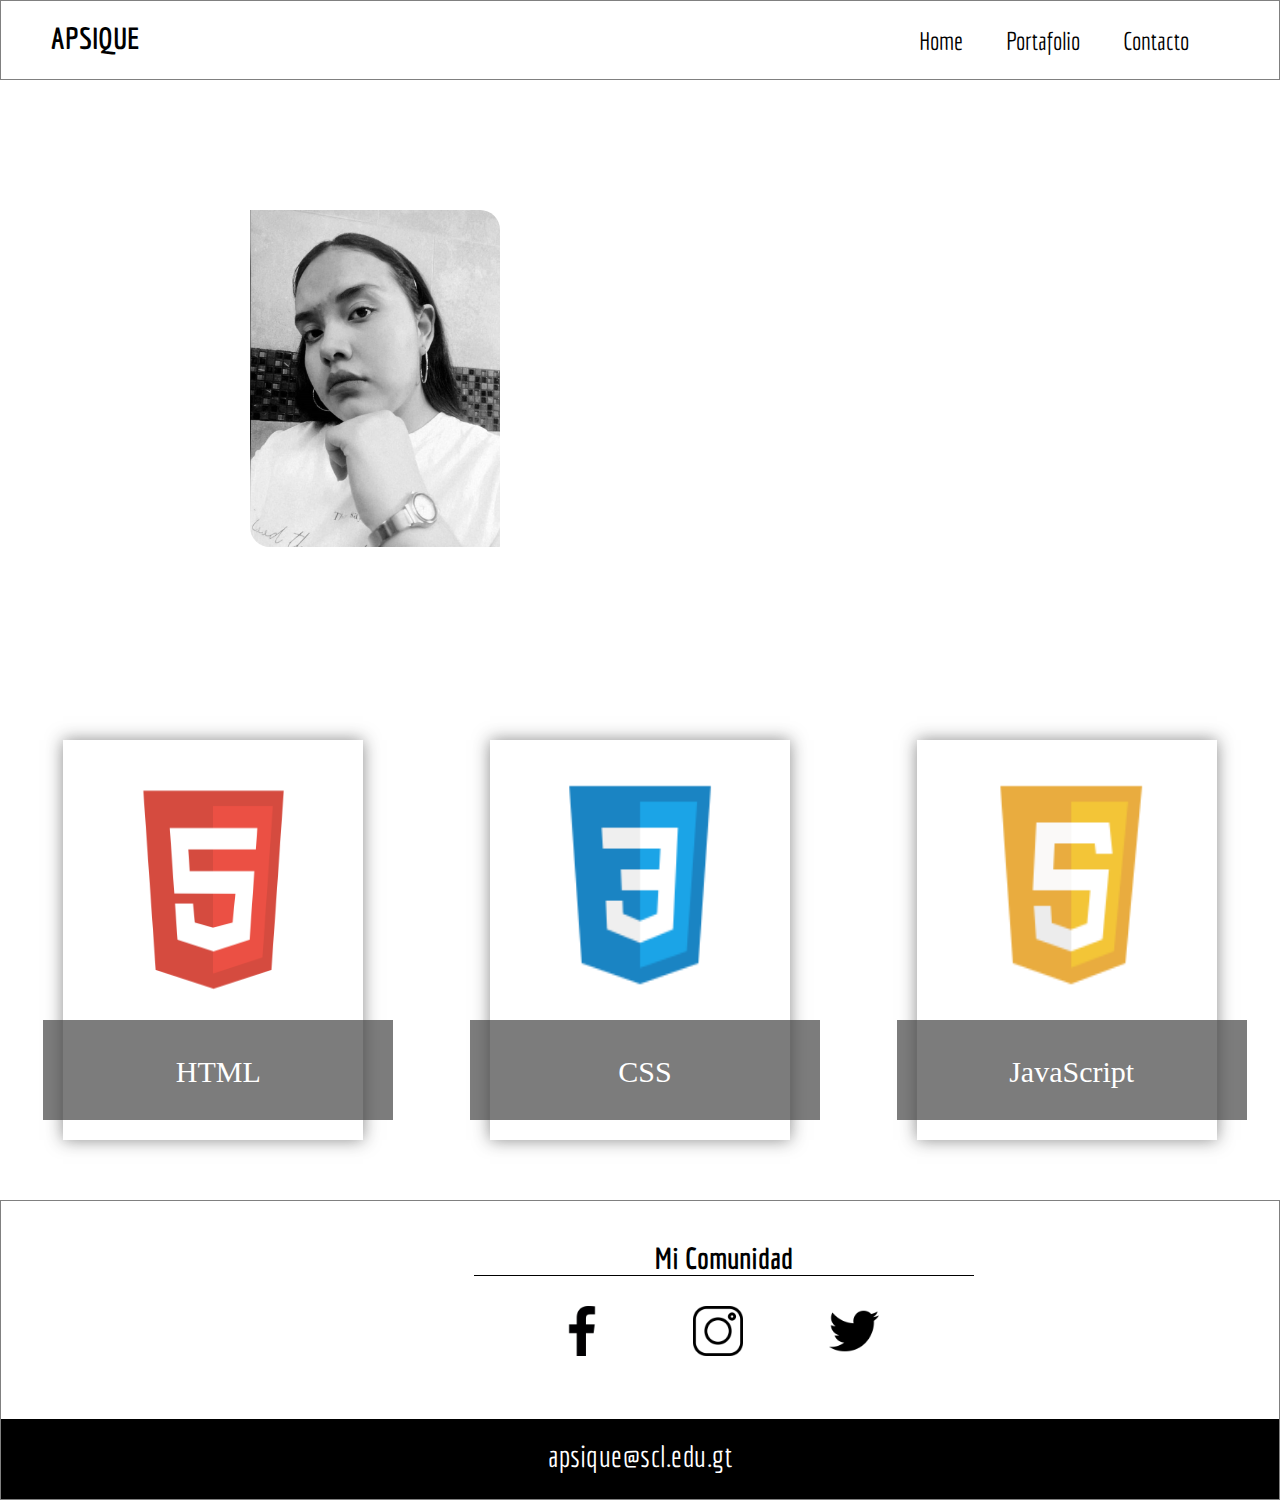
==== index.html @ 08b55b55 "Se agregaron los todos los archivos" ====
<!DOCTYPE html>
<html lang="en">
<head>
    <link rel="preconnect" href="https://fonts.gstatic.com">
    <link href="https://fonts.googleapis.com/css2?family=Economica&display=swap" rel="stylesheet">
    <link rel="stylesheet" href="css/index.css">
    <link rel="stylesheet" href="css/general.css">
    <meta charset="UTF-8">
    <meta http-equiv="X-UA-Compatible" content="IE=edge">
    <meta name="viewport" content="width=device-width, initial-scale=1.0">
    <title>Portafolio</title>
</head>
<body>  
    <header class="encabezado">
        <div class="menuEncabezado">
            <h1 class="nav">APSIQUE</h1>
            <ul>
                <a href="index.html"><li>Home</li></a>
                <a href="Portafolio.html"><li>Portafolio</li></a>
                <a href="#"><li>Contacto</li></a>

            </ul>
        </div>
    </header>

    <section class="section">
        <div class="cajaDatos">
            <h1 class="nombre">Andrea del Pilar Sique Racanac</h1>
            <br>
            <p class="info">Bienvenido a mi portafolio en donde encontraras mi informacion personal y conoceras todos los proyectos que he realizado durante mi carrera.</p>
        </div>
        <div class="imgMiFoto"><img src="img/miFoto.jpg"></div>
    </section>

    <!----inicio del segundo section-->
    <section class="contenedor2">
        <div class="pe_cajaPrincipal">	
              <div>
                  <img class="pe_cajaImg" src="img/imgHtml.png">
                  <div class="pe_cajaTexto">
                      <p>HTML</p>
                  </div>
              </div>
          </div>

          <div class="pe_cajaPrincipal">	
              <div>
                  <img class="pe_cajaImg" src="img/imgCSS.png">
                  <div class="pe_cajaTexto">
                      <p>CSS</p>
                  </div>
              </div>
          </div> 

          <div class="pe_cajaPrincipal">	
              <div>
                  <img class="pe_cajaImg" src="img/imgJavascript.png">
                 <div class="pe_cajaTexto">
                      <p>JavaScript</p>
                  </a>
                  </div>
              </div>
          </div>
  </section>
  <!----final del segundo section----->

  <footer class="piePagina">
      <div class="redesSociales"><p>Mi Comunidad</p>
        <a href="#"><input type="image" src="img/facebook.png"></a>
        <a href="#"><input type="image" src="img/instagram.png"></a>
        <a href="#"><input type="image" src="img/twitter.png"></a>
      </div>
      <div class="footer2"><p class="correo">apsique@scl.edu.gt</p></div>
</footer>

</body>
</html>
---- css/index.css ----
body{
  background-image: url(../img/fondo1.jpg);
  background-position: top;
  background-repeat: no-repeat;


}
.section{
    width: 100%;
    height: 600px;
    position: relative;
}
.cajaDatos{
    width: 500px;
    height: 300px;
   
    box-sizing: border-box;

    position: absolute;
    right: 200px;
    top: 150px;
}
.nombre{
    font-size: 70px;
    font-weight: bolder;
    color: white;
    text-align: right;
}
.info{
    font-size: 25px;
    color: white;
    text-align: right;
}
.imgMiFoto img{
  width: 250px;
  border-radius: 0px 20px 0px 20px;

  position: absolute;
  left: 250px;
  top: 130px;
  transition: 0.4s;
}
.imgMiFoto img:hover{
  transform: scale(1.1);
  transition: 0.4s;
}

 /*final del primer section*/
.contenedor2{
    width: 100%;
    height: 500px;
    opacity: 0.9;
    margin: auto;
    margin-top: 20px;
    display: flex;

}
.pe_cajaPrincipal {
  width: 300px;
  height: 400px;
  margin: auto;
  margin-top: 40px;

  background-color: #ffffff;
  -webkit-box-shadow: 0px 0px 16px 0px rgba(50, 50, 50, 0.63);
  -moz-box-shadow:    0px 0px 16px 0px rgba(50, 50, 50, 0.63);
  box-shadow:         0px 0px 16px 0px rgba(50, 50, 50, 0.63);
}
.pe_cajaImg {
  width: 200px;
  height: 250px;
  margin: auto;
  margin-top: 20px;
  margin-left: 50px;  
  
  position: absolute;
  transition: 1.5s;
}
.pe_cajaImg:hover{
  transform: scale(1.2,1.2);
  transition: 1s;
}
.pe_cajaTexto {
  width: 350px;
  height: 100px;
  background-color: rgba(44, 44, 44, 0.685);
  margin: auto;
  margin-top: 280px;
  margin-left: -20px;


  position: absolute;
}
.pe_cajaTexto p {
  color: #ffffff;
  text-align: center;
  font-size: 30px;
  font-family: 'Neucha', cursive;
  margin-top: 35px;
}
---- css/general.css ----
*{
    margin: 0;
    padding: 0;
    text-decoration: none;
    font-family: 'Economica', sans-serif;
}
.encabezado{
    width: 100%;
    height: 80px;
    padding: 20px;
    box-sizing: border-box;
    border: gray 1px solid;
    background-color: #ffffff;
}
.menuEncabezado{
    width: 100%;
    height: 40px;
    position: relative;
}
.nav{
    display: inline-block;
    margin-left: 30px;
    font-size: 30px;
}
ul{
    width: auto;
    height: auto;
    display: inline-block;
    position: absolute;
    right: 50px;
    margin-top: 5px;

}
ul li{
    list-style: none;
    display: inline-block;
    font-size: 25px;
    padding: 0px 20px 0px 20px;
    cursor: pointer;
    color: black;
    transition: 0.2s;
}
li:hover{
   
    transition: 0.3s;
    border-bottom: black 2px solid;
}
.piePagina{
    border: gray 1px solid;
    width: 100%;
    height: 300px;
    box-sizing: border-box;
    background-color: #ffffff;

    position: relative;
}
.redesSociales{
    width: 500px;
    height: 150px;

    position: absolute;
    left: 37%;
    top: 30px;
}
.redesSociales p{
    font-size: 30px;
    text-align: center;
    margin-top: 10px;
    font-weight: bold;
    border-bottom: 1px solid black;
}
.redesSociales input{
    width: 50px;
    height: 50px;
    margin-top: 30px;
    margin-left: 83px;
}
.footer2{
    width: 100%;
    height: 80px;
    box-sizing: border-box;
    background-color: black;

    position: absolute;
    bottom: 0px;
}
.correo{
    color: white;
    font-size: 30px;
    text-align: center;
    padding-top: 20px;
    letter-spacing: 0.5px;
}
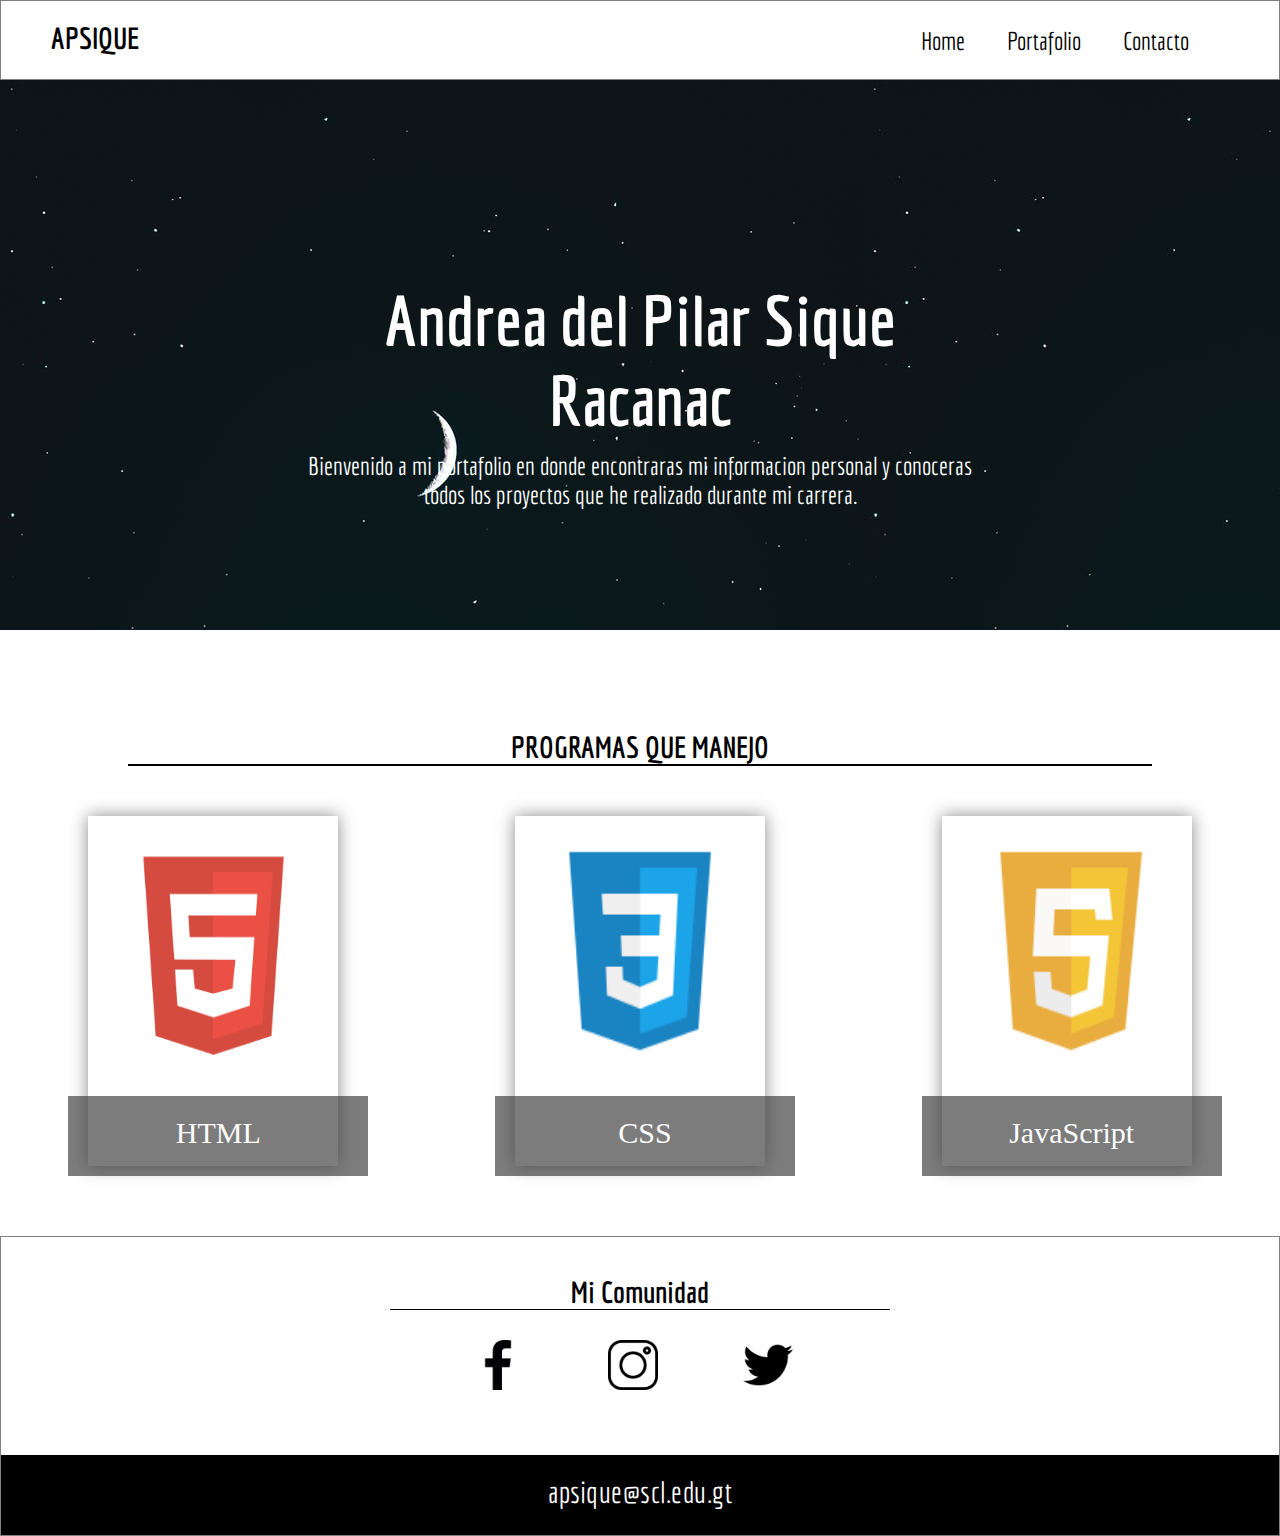
==== commit f89ad301: "Se modificó el menú para la versión móvil" ====
--- a/index.html
+++ b/index.html
@@ -1,16 +1,24 @@
 <!DOCTYPE html>
 <html lang="en">
 <head>
-    <link rel="preconnect" href="https://fonts.gstatic.com">
-    <link href="https://fonts.googleapis.com/css2?family=Economica&display=swap" rel="stylesheet">
-    <link rel="stylesheet" href="css/index.css">
-    <link rel="stylesheet" href="css/general.css">
     <meta charset="UTF-8">
     <meta http-equiv="X-UA-Compatible" content="IE=edge">
     <meta name="viewport" content="width=device-width, initial-scale=1.0">
+
+    <!--section fonts-->
+    <link rel="preconnect" href="https://fonts.gstatic.com">
+    <link href="https://fonts.googleapis.com/css2?family=Economica&display=swap" rel="stylesheet">
+
+    <!--section css-->
+    <link rel="stylesheet" href="css/index.css">
+    <link rel="stylesheet" href="css/general.css">
+    
     <title>Portafolio</title>
+
 </head>
+
 <body>  
+
     <header class="encabezado">
         <div class="menuEncabezado">
             <h1 class="nav">APSIQUE</h1>
@@ -23,16 +31,18 @@
         </div>
     </header>
 
+<section class="body">
+    <!--inicio del primer section-->
     <section class="section">
         <div class="cajaDatos">
             <h1 class="nombre">Andrea del Pilar Sique Racanac</h1>
             <br>
             <p class="info">Bienvenido a mi portafolio en donde encontraras mi informacion personal y conoceras todos los proyectos que he realizado durante mi carrera.</p>
         </div>
-        <div class="imgMiFoto"><img src="img/miFoto.jpg"></div>
     </section>
 
     <!----inicio del segundo section-->
+    <div class="titulo_cajaPrincipal"><p>PROGRAMAS QUE MANEJO</p></div>
     <section class="contenedor2">
         <div class="pe_cajaPrincipal">	
               <div>
@@ -63,6 +73,7 @@
           </div>
   </section>
   <!----final del segundo section----->
+</section>
 
   <footer class="piePagina">
       <div class="redesSociales"><p>Mi Comunidad</p>
--- a/css/index.css
+++ b/css/index.css
@@ -1,44 +1,25 @@
-body{
-  background-image: url(../img/fondo1.jpg);
-  background-position: top;
-  background-repeat: no-repeat;
-
-
-}
 .section{
     width: 100%;
-    height: 600px;
+    height: 55rem;
+    background-image: url(../img/fondo.jpeg);
+  
     position: relative;
 }
 .cajaDatos{
-    width: 500px;
-    height: 300px;
-   
-    box-sizing: border-box;
-
-    position: absolute;
-    right: 200px;
-    top: 150px;
+    width: 70rem;
+    margin: auto;
+    padding-top: 20rem;
 }
 .nombre{
-    font-size: 70px;
+    font-size: 7rem;
     font-weight: bolder;
     color: white;
-    text-align: right;
+    text-align: center;
 }
 .info{
-    font-size: 25px;
+    font-size: 2.5rem;
     color: white;
-    text-align: right;
-}
-.imgMiFoto img{
-  width: 250px;
-  border-radius: 0px 20px 0px 20px;
-
-  position: absolute;
-  left: 250px;
-  top: 130px;
-  transition: 0.4s;
+    text-align: center;
 }
 .imgMiFoto img:hover{
   transform: scale(1.1);
@@ -46,20 +27,33 @@
 }
 
  /*final del primer section*/
+.titulo_cajaPrincipal{
+  width: 80%;
+  height: auto;
+  margin: auto;
+  margin-top: 10rem;
+  border-bottom: 2px solid black;
+}
+.titulo_cajaPrincipal p{
+  text-align: center;
+  margin-top: 2rem;
+  font-weight: bold;
+  font-size: 3rem;
+  color: black;
+}
 .contenedor2{
     width: 100%;
-    height: 500px;
+    height: 45rem;
     opacity: 0.9;
     margin: auto;
-    margin-top: 20px;
+    margin-top: 2rem;
     display: flex;
-
 }
 .pe_cajaPrincipal {
-  width: 300px;
-  height: 400px;
+  width: 25rem;
+  height: 35rem;
   margin: auto;
-  margin-top: 40px;
+  margin-top: 3rem;
 
   background-color: #ffffff;
   -webkit-box-shadow: 0px 0px 16px 0px rgba(50, 50, 50, 0.63);
@@ -67,11 +61,11 @@
   box-shadow:         0px 0px 16px 0px rgba(50, 50, 50, 0.63);
 }
 .pe_cajaImg {
-  width: 200px;
-  height: 250px;
+  width: 20rem;
+  height: 25rem;
   margin: auto;
-  margin-top: 20px;
-  margin-left: 50px;  
+  margin-top: 1rem;
+  margin-left: 2.5rem;  
   
   position: absolute;
   transition: 1.5s;
@@ -81,20 +75,19 @@
   transition: 1s;
 }
 .pe_cajaTexto {
-  width: 350px;
-  height: 100px;
+  width: 30rem;
+  height: 8rem;
   background-color: rgba(44, 44, 44, 0.685);
   margin: auto;
-  margin-top: 280px;
-  margin-left: -20px;
-
+  margin-top: 28rem;
+  margin-left: -2rem;
 
   position: absolute;
 }
 .pe_cajaTexto p {
   color: #ffffff;
   text-align: center;
-  font-size: 30px;
+  font-size: 3rem;
   font-family: 'Neucha', cursive;
-  margin-top: 35px;
+  margin-top: 2rem;
 }
--- a/css/general.css
+++ b/css/general.css
@@ -4,45 +4,52 @@
     padding: 0;
     text-decoration: none;
     font-family: 'Economica', sans-serif;
+    box-sizing: border-box;
+}
+html{
+    font-size: 62.5%;
+}
+.body{
+    max-width: 100%;
+    margin: auto;
 }
 .encabezado{
     width: 100%;
-    height: 80px;
-    padding: 20px;
+    height: 8rem;
+    padding: 2rem;
     box-sizing: border-box;
     border: gray 1px solid;
     background-color: #ffffff;
 }
 .menuEncabezado{
     width: 100%;
-    height: 40px;
+    height: 4rem;
     position: relative;
 }
 .nav{
     display: inline-block;
-    margin-left: 30px;
-    font-size: 30px;
+    margin-left: 3rem;
+    font-size: 3rem;
 }
 ul{
     width: auto;
     height: auto;
     display: inline-block;
     position: absolute;
-    right: 50px;
-    margin-top: 5px;
+    right: 5rem;
+    margin-top: 0.5rem;
 
 }
 ul li{
     list-style: none;
     display: inline-block;
-    font-size: 25px;
-    padding: 0px 20px 0px 20px;
+    font-size: 2.5rem;
+    padding: 0rem 2rem 0rem 2rem;
     cursor: pointer;
     color: black;
     transition: 0.2s;
 }
 li:hover{
-   
     transition: 0.3s;
     border-bottom: black 2px solid;
 }
@@ -56,39 +63,39 @@
     position: relative;
 }
 .redesSociales{
-    width: 500px;
-    height: 150px;
+    width: 50rem;
+    height: 15rem;
+    margin: auto;
+    margin-top: 3.8rem;
 
-    position: absolute;
-    left: 37%;
-    top: 30px;
+    position: relative;
 }
 .redesSociales p{
-    font-size: 30px;
+    font-size: 3rem;
     text-align: center;
-    margin-top: 10px;
+    margin-top: 1rem;
     font-weight: bold;
     border-bottom: 1px solid black;
 }
 .redesSociales input{
-    width: 50px;
-    height: 50px;
-    margin-top: 30px;
-    margin-left: 83px;
+    width: 5rem;
+    height: 5rem;
+    margin-top: 3rem;
+    margin-left: 8.3rem;
 }
 .footer2{
     width: 100%;
-    height: 80px;
+    height: 8rem;
     box-sizing: border-box;
     background-color: black;
 
     position: absolute;
-    bottom: 0px;
+    bottom: 0rem;
 }
 .correo{
     color: white;
-    font-size: 30px;
+    font-size: 3rem;
     text-align: center;
-    padding-top: 20px;
-    letter-spacing: 0.5px;
+    padding-top: 2rem;
+    letter-spacing: 0.05rem;
 }
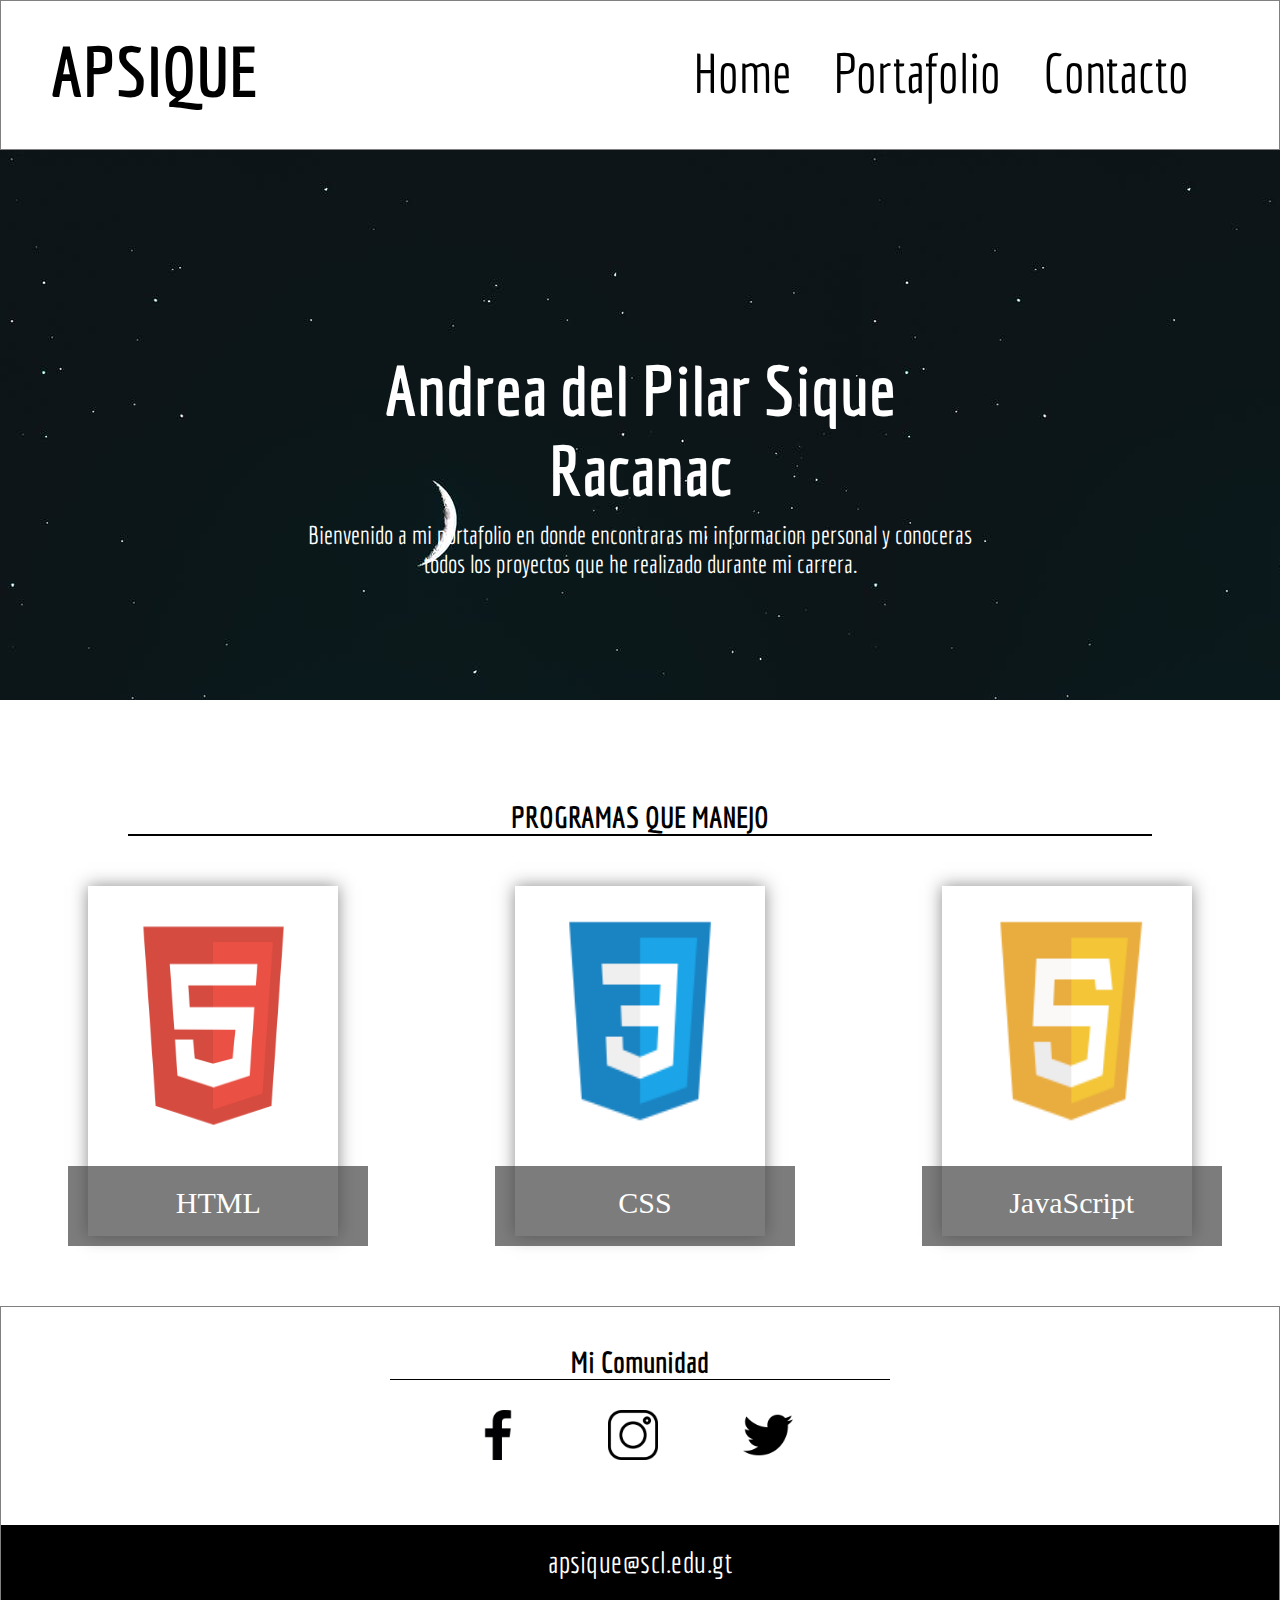
==== commit 6ac3a72b: "Se hicieron modificaciones en el diseño del index" ====
--- a/index.html
+++ b/index.html
@@ -3,15 +3,16 @@
 <head>
     <meta charset="UTF-8">
     <meta http-equiv="X-UA-Compatible" content="IE=edge">
-    <meta name="viewport" content="width=device-width, initial-scale=1.0">
 
     <!--section fonts-->
     <link rel="preconnect" href="https://fonts.gstatic.com">
     <link href="https://fonts.googleapis.com/css2?family=Economica&display=swap" rel="stylesheet">
 
     <!--section css-->
+    <link rel="stylesheet" href="css/portafolio.css">
     <link rel="stylesheet" href="css/index.css">
     <link rel="stylesheet" href="css/general.css">
+    <link rel="stylesheet" href="css/movil.css" media="(min-width: 375px)">
     
     <title>Portafolio</title>
 
--- a/css/portafolio.css
+++ b/css/portafolio.css
@@ -0,0 +1,151 @@
+body{
+    font-size: 8px;
+}
+
+/*INICIO DEL PRIMER SECTION*/
+.sectionBanner{
+    width: 100%;
+    height: 30em;
+    background-color: aqua;
+    padding-top: 10em;
+    box-sizing: border-box;
+    background-image: url(../img/fondoTexto.jpg);
+    background-position: center;
+}
+.cajaFrase{
+    width: 80%;
+    height: 10em;
+    margin: auto;
+    padding: 1em;
+    box-sizing: border-box;
+}
+.cajaFrase p{
+    text-align: center;
+    font-size: 7em;
+    color: #ffffff; 
+    font-weight: bolder;
+}
+.segundoMenu{
+    width: 100%;
+    height: 10em;
+    margin-top: 3.5em;
+    position: relative;
+}
+.tituloProyectos{
+    width: auto;
+    height: auto;
+    position: absolute;
+    top: 4em;
+    left: 12%;
+}
+.tituloProyectos p{
+    font-size: 3.5em;
+    font-weight: bolder;
+    letter-spacing: 0.1em;
+}
+.linkProyectos{
+    width: auto;
+    height: auto;
+    position: absolute;
+    right: 12%;
+    bottom: 2em;
+}
+.linkProyectos p a{
+    font-size: 2.5em;
+    text-align: end;
+    font-weight: bold;
+    color: #2471A3;
+}
+.linkProyectos p a:hover{
+    color: #154360;
+}
+
+
+/*INICIO DEL SEGUNDO SECTION*/
+.sectionDeProyectos{
+    width: 75%;
+    height: auto;
+    margin: auto;
+    margin-top: 1em;
+    margin-bottom: 3em;
+    margin-bottom: 10em;
+
+    display: flex;
+    justify-content: space-between; 
+}
+.CajaPrincipal{
+    width: 35em;
+    height: auto;
+    border: 1px solid rgb(202, 202, 202);
+    border-radius: 0.5em;
+    background-color: white;
+    -webkit-box-shadow: 4px 4px 5px 0px rgba(216, 216, 216, 0.75);
+    -moz-box-shadow:    4px 4px 5px 0px rgba(216, 216, 216, 0.75);
+    box-shadow:         4px 4px 5px 0px rgba(216, 216, 216, 0.75);
+}
+.titulo{
+    width: 35em;
+    height: 5em;
+    box-sizing: border-box;
+    padding: 0.5em 1em 0.5em 1.5em;
+}
+.titulo h1{
+    font-size: 2.5em;
+    font-weight: bold;
+}
+.imgProyecto1{
+    width: 35em;
+    height: 35em;
+    background-image: url(../img/calculadora.PNG);
+    background-size: 40em;
+    background-position: center;
+}
+.imgProyecto2{
+    width: 35em;
+    height: 35em;
+    background-color: indianred;
+}
+.imgProyecto3{
+    width: 35em;
+    height: 35em;
+    background-color: indianred;
+}
+.subtitulo{
+    width: 35em;
+    height: 4em;
+    box-sizing: border-box;
+
+    padding-top: 0.8em;
+}
+.subtitulo p{
+    font-size: 2.5em;
+    font-weight: 200;
+    text-align: center;
+}
+.parrafo{
+    width: 35em;
+    height: 7em;
+    padding: 0em 1.5em 0.5em 1.5em;    
+    box-sizing: border-box;
+}
+.parrafo p{
+    font-size: 1.7em;
+    text-align: justify;
+}
+.botones{
+    width: 100%;
+    height: 5em;
+    box-sizing: border-box;
+}
+.botones input{
+    width: 1.8em;
+    height: 1.8em;
+    
+    border-style: none;
+    margin-left: 1.2em;
+    margin-top: 0.3em;
+    background-color: white;
+}
+.botones input:hover{
+    cursor: pointer;
+}--- a/css/movil.css
+++ b/css/movil.css
@@ -0,0 +1,13 @@
+.encabezado{
+    height: 15rem;
+}
+.nav{
+    font-size: 7rem;
+    margin-top: 1rem;
+}
+ul{
+    margin-top: 2rem;
+}
+ul li{
+    font-size: 5.5rem;
+}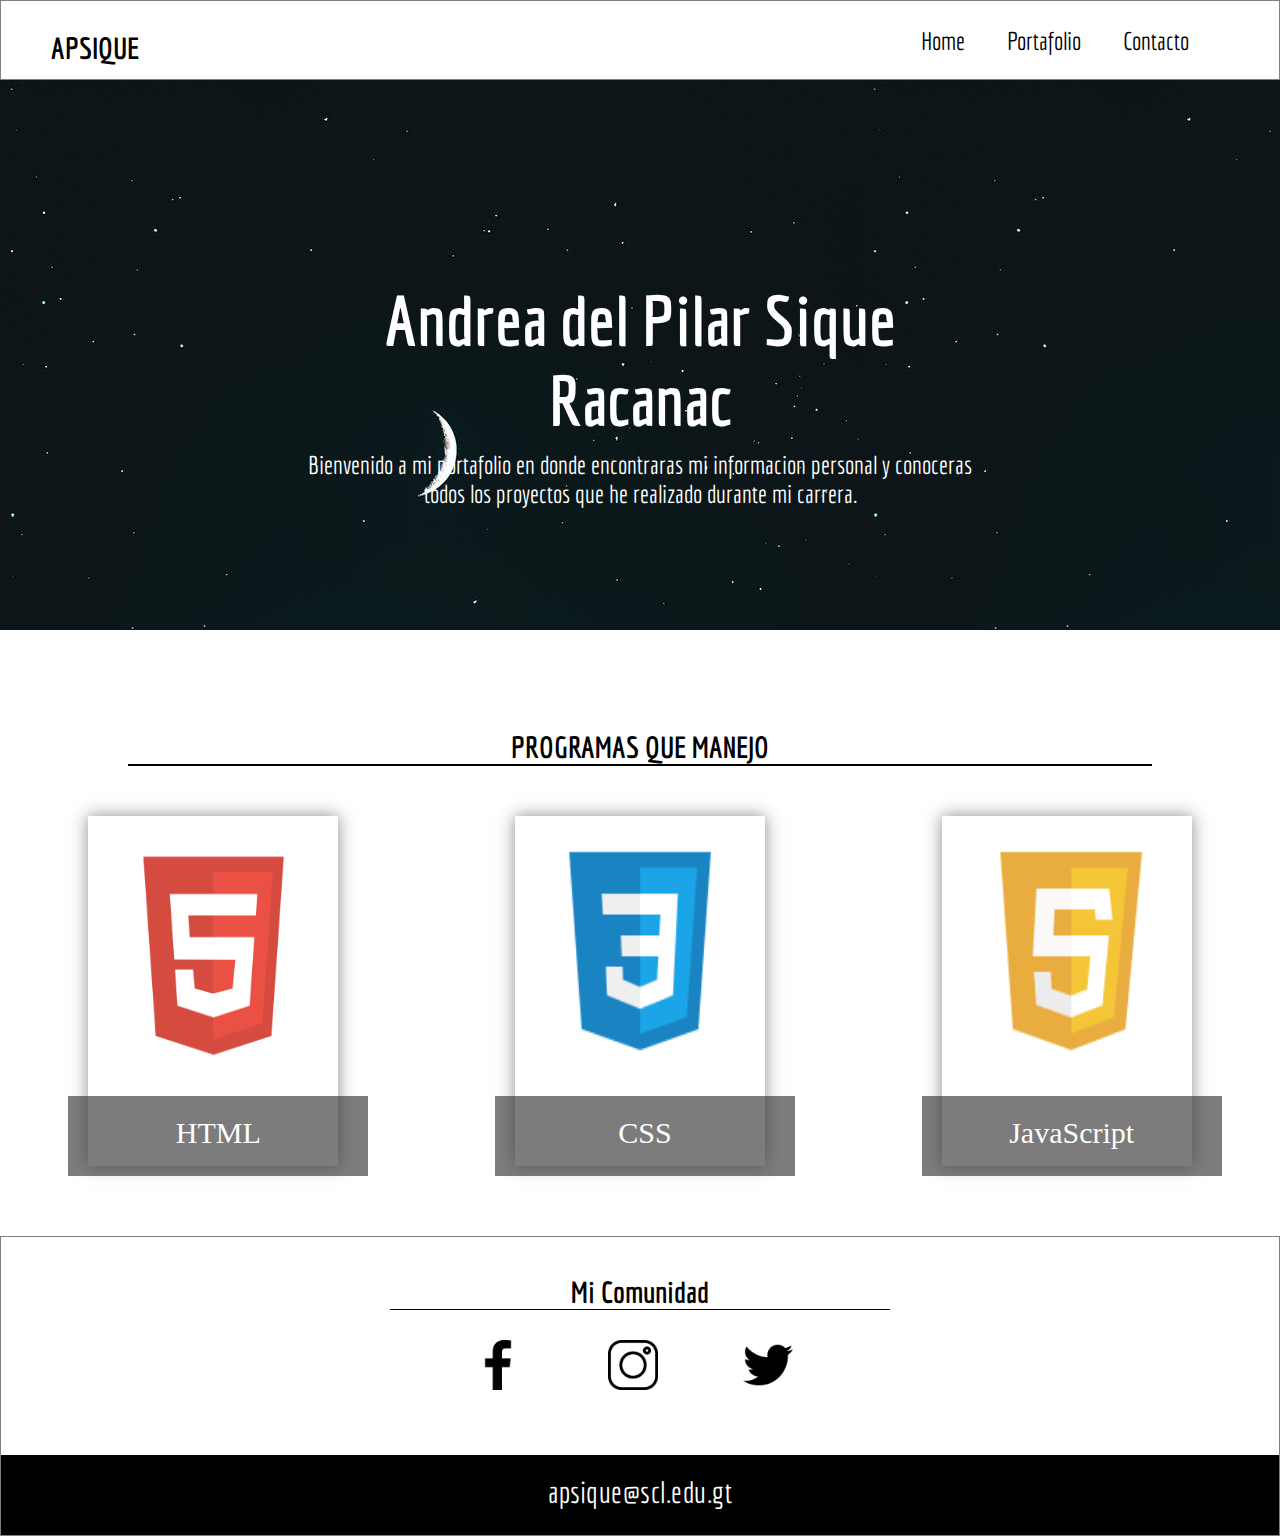
==== commit f9ed3d93: "Se agregó la red social de github, y se eliminó el link en el html del mobil" ====
--- a/index.html
+++ b/index.html
@@ -9,10 +9,10 @@
     <link href="https://fonts.googleapis.com/css2?family=Economica&display=swap" rel="stylesheet">
 
     <!--section css-->
+    <link rel="stylesheet" href="css/movil.css" media="(min-width: 375px)">
     <link rel="stylesheet" href="css/portafolio.css">
     <link rel="stylesheet" href="css/index.css">
     <link rel="stylesheet" href="css/general.css">
-    <link rel="stylesheet" href="css/movil.css" media="(min-width: 375px)">
     
     <title>Portafolio</title>
 
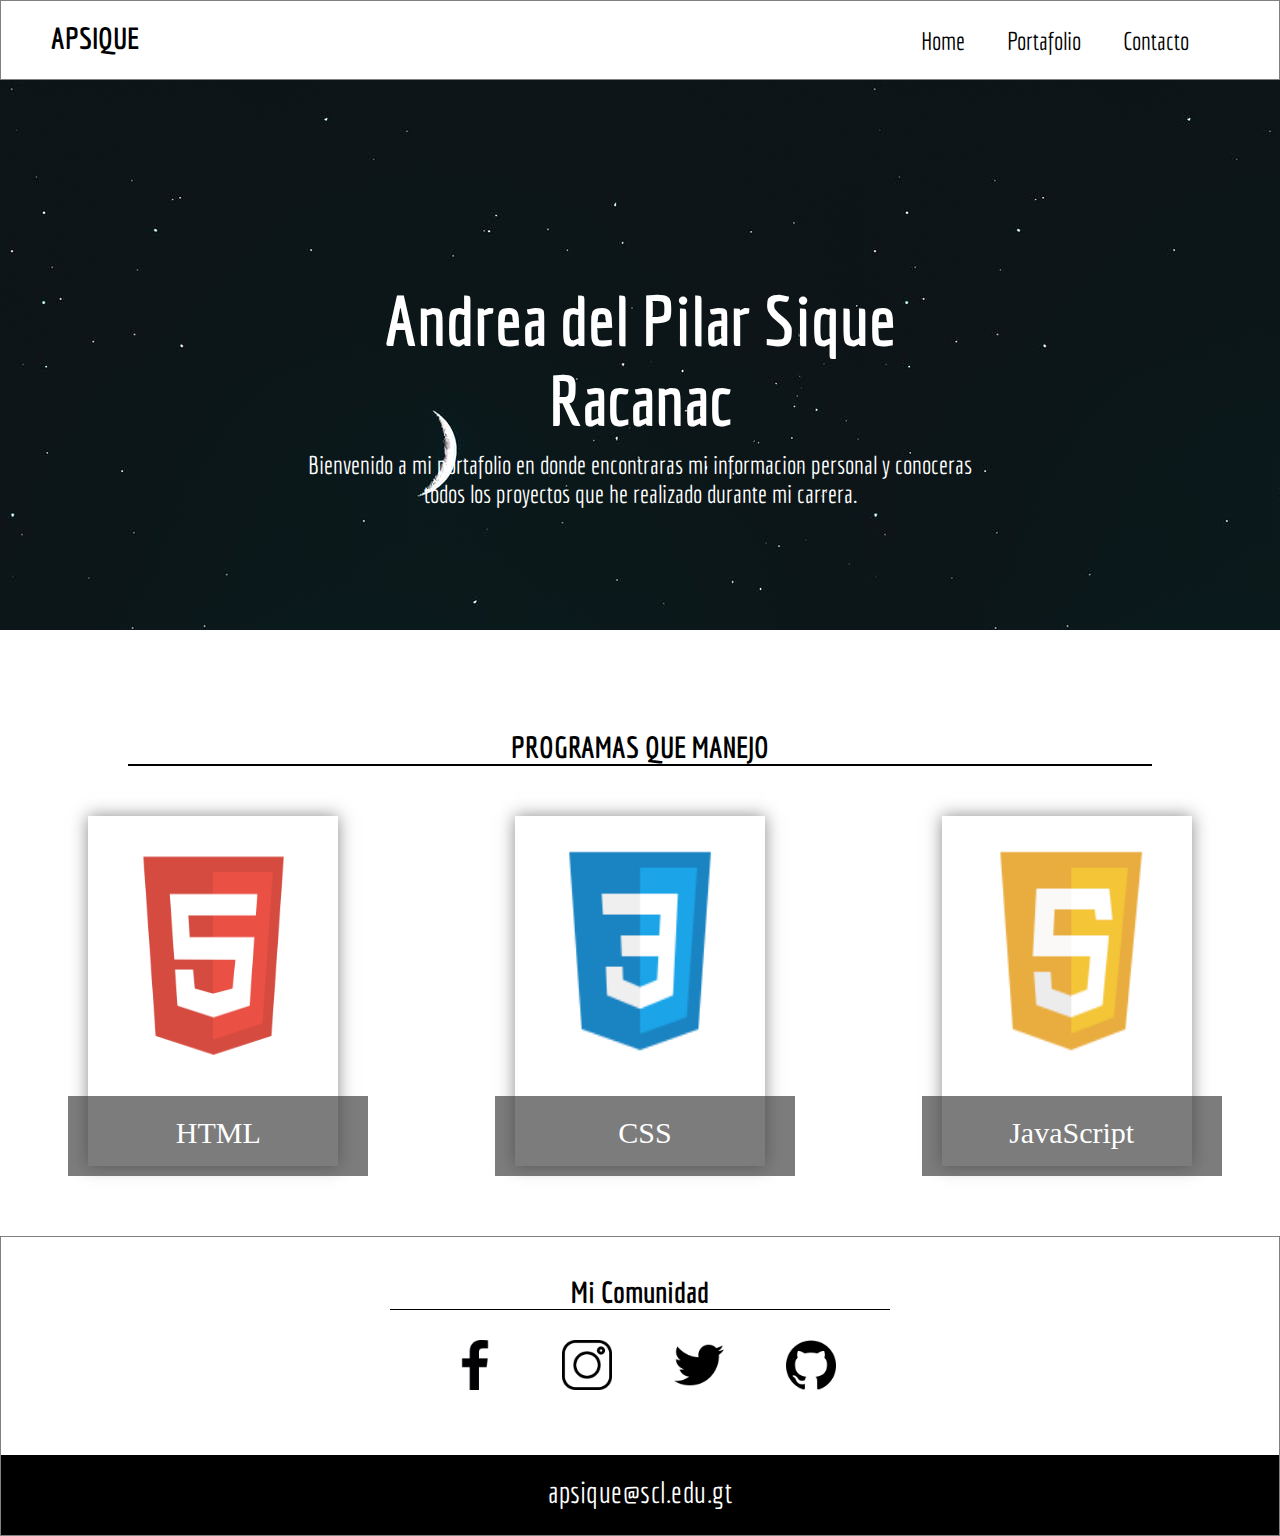
==== commit 419c660d: "Se hizo otro commit, ya que el anterior no activo las nuevas actualizaciones" ====
--- a/index.html
+++ b/index.html
@@ -9,10 +9,9 @@
     <link href="https://fonts.googleapis.com/css2?family=Economica&display=swap" rel="stylesheet">
 
     <!--section css-->
-    <link rel="stylesheet" href="css/movil.css" media="(min-width: 375px)">
+    <link rel="stylesheet" href="css/general.css">
     <link rel="stylesheet" href="css/portafolio.css">
     <link rel="stylesheet" href="css/index.css">
-    <link rel="stylesheet" href="css/general.css">
     
     <title>Portafolio</title>
 
@@ -81,6 +80,7 @@
         <a href="#"><input type="image" src="img/facebook.png"></a>
         <a href="#"><input type="image" src="img/instagram.png"></a>
         <a href="#"><input type="image" src="img/twitter.png"></a>
+        <a href="#"><input type="image" src="img/github.png"></a>
       </div>
       <div class="footer2"><p class="correo">apsique@scl.edu.gt</p></div>
 </footer>
--- a/css/general.css
+++ b/css/general.css
@@ -10,7 +10,6 @@
     font-size: 62.5%;
 }
 .body{
-    max-width: 100%;
     margin: auto;
 }
 .encabezado{
@@ -81,7 +80,7 @@
     width: 5rem;
     height: 5rem;
     margin-top: 3rem;
-    margin-left: 8.3rem;
+    margin-left: 6rem;
 }
 .footer2{
     width: 100%;
